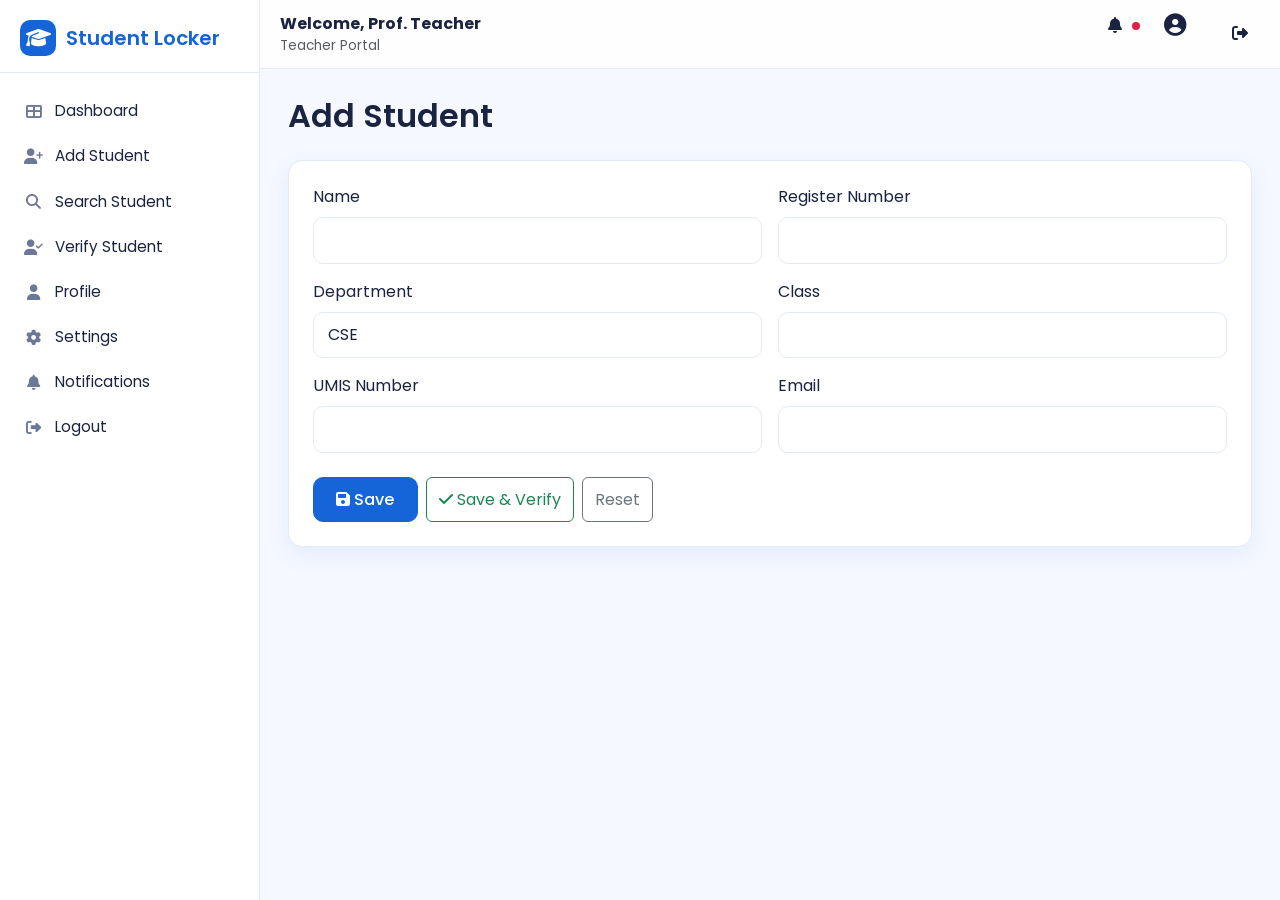
==== add-student.html @ c033478b "Initial commit" ====
<!doctype html>
<html lang="en"><head>
<meta charset="utf-8"><meta name="viewport" content="width=device-width,initial-scale=1">
<title>Add Student - Student Locker</title>
<link href="https://fonts.googleapis.com/css2?family=Poppins:wght@300;400;500;600;700&display=swap" rel="stylesheet">
<link href="https://cdn.jsdelivr.net/npm/bootstrap@5.3.2/dist/css/bootstrap.min.css" rel="stylesheet">
<link href="https://cdnjs.cloudflare.com/ajax/libs/font-awesome/6.5.1/css/all.min.css" rel="stylesheet">
<link href="assets/css/style.css" rel="stylesheet">
</head><body>
<div data-layout="teacher">
  <div class="page-header"><h2>Add Student</h2></div>
  <form id="addStudentForm" class="sl-card">
    <div class="row g-3">
      <div class="col-md-6"><label class="form-label">Name</label><input name="name" class="form-control" required></div>
      <div class="col-md-6"><label class="form-label">Register Number</label><input name="reg" class="form-control" required></div>
      <div class="col-md-6"><label class="form-label">Department</label>
        <select name="dept" class="form-select"><option>CSE</option><option>ECE</option><option>EEE</option><option>MECH</option><option>CIVIL</option><option>IT</option></select></div>
      <div class="col-md-6"><label class="form-label">Class</label><input name="cls" class="form-control"></div>
      <div class="col-md-6"><label class="form-label">UMIS Number</label><input name="umis" class="form-control"></div>
      <div class="col-md-6"><label class="form-label">Email</label><input name="email" type="email" class="form-control" required></div>
    </div>
    <div class="mt-4 d-flex gap-2 flex-wrap">
      <button class="btn btn-primary" type="submit"><i class="fas fa-save me-1"></i>Save</button>
      <button class="btn btn-outline-success" type="button" onclick="saveAndVerify()"><i class="fas fa-check me-1"></i>Save & Verify</button>
      <button class="btn btn-outline-secondary" type="reset">Reset</button>
    </div>
  </form>
</div>
<div class="modal fade" id="okModal" tabindex="-1"><div class="modal-dialog modal-dialog-centered"><div class="modal-content">
  <div class="modal-body text-center p-4">
    <div class="sl-icon-circle mx-auto" style="background:#dcfce7;color:#16a34a"><i class="fas fa-check"></i></div>
    <h5 class="mt-2">Student Saved</h5><p class="text-muted">The student has been added successfully.</p>
    <button class="btn btn-primary" data-bs-dismiss="modal">Continue</button>
  </div>
</div></div></div>
<script src="https://cdn.jsdelivr.net/npm/bootstrap@5.3.2/dist/js/bootstrap.bundle.min.js"></script>
<script src="assets/js/app.js"></script><script src="assets/js/layout.js"></script><script src="assets/js/dashboard.js"></script><script src="assets/js/validation.js"></script>
<script>
  const f = document.getElementById('addStudentForm');
  function saveStudent(verified){
    const d = Object.fromEntries(new FormData(f).entries());
    if(!d.name || !d.reg || !isEmail(d.email)) return slToast('Please complete all fields correctly','error');
    const list = getStudents();
    list.push({id:Date.now(), ...d, verified});
    saveStudents(list); f.reset();
    new bootstrap.Modal(document.getElementById('okModal')).show();
  }
  f.addEventListener('submit', e=>{ e.preventDefault(); saveStudent(false); });
  function saveAndVerify(){ if(f.checkValidity()) saveStudent(true); else f.reportValidity(); }
</script>
</body></html>
---- assets/css/style.css ----
/* Student Details Locker - Global Styles */
:root{
  --sl-primary:#1665d8;
  --sl-primary-dark:#0f4ea8;
  --sl-primary-light:#e8f1ff;
  --sl-accent:#00b4d8;
  --sl-bg:#f5f8ff;
  --sl-white:#ffffff;
  --sl-text:#1a2440;
  --sl-muted:#6b7898;
  --sl-border:#e3ebf6;
  --sl-shadow:0 8px 24px rgba(22,101,216,.08);
  --sl-shadow-lg:0 16px 40px rgba(22,101,216,.14);
  --sl-radius:14px;
}
*{box-sizing:border-box}
html,body{height:100%}
body{
  font-family:'Poppins',system-ui,sans-serif;
  background:var(--sl-bg);
  color:var(--sl-text);
  margin:0;
  transition:background .3s,color .3s;
}
body.dark-mode{
  --sl-bg:#0e1526;
  --sl-white:#161f36;
  --sl-text:#eef2ff;
  --sl-muted:#95a1c2;
  --sl-border:#25304d;
  --sl-primary-light:#1a2b4d;
  background:var(--sl-bg);
  color:var(--sl-text);
}
a{color:var(--sl-primary);text-decoration:none}
a:hover{color:var(--sl-primary-dark)}
.btn-primary{
  background:var(--sl-primary);border-color:var(--sl-primary);
  border-radius:10px;padding:.6rem 1.4rem;font-weight:500;
  transition:transform .2s, box-shadow .2s;
}
.btn-primary:hover{background:var(--sl-primary-dark);border-color:var(--sl-primary-dark);transform:translateY(-2px);box-shadow:0 8px 20px rgba(22,101,216,.3)}
.btn-outline-primary{color:var(--sl-primary);border-color:var(--sl-primary);border-radius:10px}
.btn-outline-primary:hover{background:var(--sl-primary);color:#fff}
.sl-brand{display:flex;align-items:center;gap:.6rem;font-weight:600;color:var(--sl-primary);font-size:1.25rem}
.sl-brand i{background:var(--sl-primary);color:#fff;width:36px;height:36px;border-radius:10px;display:inline-flex;align-items:center;justify-content:center}

/* Cards */
.sl-card{
  background:var(--sl-white);
  border:1px solid var(--sl-border);
  border-radius:var(--sl-radius);
  padding:1.5rem;
  box-shadow:var(--sl-shadow);
  transition:transform .25s ease, box-shadow .25s ease;
}
.sl-card:hover{transform:translateY(-4px);box-shadow:var(--sl-shadow-lg)}
.sl-icon-circle{
  width:56px;height:56px;border-radius:14px;
  background:var(--sl-primary-light);color:var(--sl-primary);
  display:inline-flex;align-items:center;justify-content:center;font-size:1.4rem;margin-bottom:1rem;
}

/* Glass navbar */
.sl-navbar{
  background:rgba(255,255,255,.85);
  backdrop-filter:saturate(180%) blur(12px);
  border-bottom:1px solid var(--sl-border);
  padding:.75rem 1.25rem;
  position:sticky;top:0;z-index:1000;
  display:flex;align-items:center;gap:1rem;
}
body.dark-mode .sl-navbar{background:rgba(22,31,54,.85)}
.sl-navbar .spacer{flex:1}
.sl-navbar .icon-btn{
  background:transparent;border:none;color:var(--sl-text);
  width:40px;height:40px;border-radius:10px;position:relative;
}
.sl-navbar .icon-btn:hover{background:var(--sl-primary-light);color:var(--sl-primary)}
.sl-navbar .badge-dot{
  position:absolute;top:8px;right:8px;width:8px;height:8px;background:#e11d48;border-radius:50%;
}
.avatar{width:38px;height:38px;border-radius:50%;object-fit:cover;border:2px solid var(--sl-primary-light)}

/* Sidebar */
.sl-app{display:flex;min-height:100vh}
.sl-sidebar{
  width:260px;background:var(--sl-white);border-right:1px solid var(--sl-border);
  padding:1.25rem 0;position:sticky;top:0;height:100vh;overflow-y:auto;
  transition:transform .3s ease;
  display:flex;flex-direction:column;
}
.sl-sidebar .sl-brand{padding:0 1.25rem 1rem;border-bottom:1px solid var(--sl-border);margin-bottom:1rem}
.sl-sidebar a.nav-item{
  display:flex;align-items:center;gap:.75rem;padding:.7rem 1.25rem;color:var(--sl-text);
  border-left:3px solid transparent;font-size:.95rem;transition:all .2s;
}
.sl-sidebar a.nav-item i{width:20px;text-align:center;color:var(--sl-muted)}
.sl-sidebar a.nav-item:hover,.sl-sidebar a.nav-item.active{
  background:var(--sl-primary-light);color:var(--sl-primary);border-left-color:var(--sl-primary);
}
.sl-sidebar a.nav-item:hover i,.sl-sidebar a.nav-item.active i{color:var(--sl-primary)}
.sl-main{flex:1;min-width:0;display:flex;flex-direction:column}
.sl-content{padding:1.75rem;flex:1}

/* Auth pages */
.auth-wrapper{
  min-height:100vh;display:flex;align-items:center;justify-content:center;
  background:linear-gradient(135deg,#1665d8 0%,#0f4ea8 60%,#00b4d8 100%);
  padding:2rem 1rem;
}
.auth-card{
  background:rgba(255,255,255,.96);
  backdrop-filter:blur(20px);
  border-radius:20px;padding:2.5rem;max-width:460px;width:100%;
  box-shadow:0 30px 80px rgba(0,0,0,.2);
  animation:fadeUp .5s ease;
}
@keyframes fadeUp{from{opacity:0;transform:translateY(16px)}to{opacity:1;transform:none}}
.auth-title{font-weight:600;margin-bottom:.25rem;color:var(--sl-primary-dark)}
.auth-sub{color:var(--sl-muted);margin-bottom:1.5rem}
.password-field{position:relative}
.password-field .toggle-pw{
  position:absolute;right:12px;top:50%;transform:translateY(-50%);
  background:none;border:none;color:var(--sl-muted);cursor:pointer;
}
.form-control,.form-select{border-radius:10px;padding:.65rem .9rem;border:1px solid var(--sl-border);background:var(--sl-white);color:var(--sl-text)}
.form-control:focus,.form-select:focus{border-color:var(--sl-primary);box-shadow:0 0 0 3px rgba(22,101,216,.15)}

/* Landing choose card */
.choose-grid{display:grid;grid-template-columns:1fr 1fr;gap:1.5rem;margin-top:1.5rem}
.choose-grid .role-card{
  padding:2rem 1.5rem;border-radius:16px;text-align:center;cursor:pointer;
  background:var(--sl-white);border:1px solid var(--sl-border);transition:all .25s;
}
.choose-grid .role-card:hover{transform:translateY(-4px);border-color:var(--sl-primary);box-shadow:var(--sl-shadow-lg)}
.choose-grid .role-card i{font-size:2.4rem;color:var(--sl-primary);margin-bottom:.75rem}
@media(max-width:520px){.choose-grid{grid-template-columns:1fr}.auth-card{padding:1.75rem}}

/* Strength meter */
.pw-meter{height:6px;border-radius:6px;background:#e6ecf5;overflow:hidden;margin-top:.4rem}
.pw-meter .bar{height:100%;width:0;transition:width .3s, background .3s}

/* Loader */
.loader{
  width:22px;height:22px;border-radius:50%;
  border:3px solid rgba(255,255,255,.4);border-top-color:#fff;
  animation:spin .8s linear infinite;display:inline-block;vertical-align:middle;
}
@keyframes spin{to{transform:rotate(360deg)}}
.full-loader{position:fixed;inset:0;background:rgba(15,32,80,.35);display:none;align-items:center;justify-content:center;z-index:2000}
.full-loader.show{display:flex}
.full-loader .loader{width:44px;height:44px;border-width:5px;border-top-color:#fff}

/* Toast */
.sl-toast{
  position:fixed;bottom:24px;right:24px;background:var(--sl-white);color:var(--sl-text);
  border-left:4px solid var(--sl-primary);border-radius:10px;box-shadow:var(--sl-shadow-lg);
  padding:.9rem 1.2rem;z-index:3000;min-width:260px;
  opacity:0;transform:translateY(10px);transition:opacity .25s, transform .25s;
}
.sl-toast.show{opacity:1;transform:none}
.sl-toast.success{border-left-color:#16a34a}
.sl-toast.error{border-left-color:#e11d48}

/* Table */
.table{background:var(--sl-white);border-radius:var(--sl-radius);overflow:hidden}
.table thead{background:var(--sl-primary-light);color:var(--sl-primary)}
body.dark-mode .table{color:var(--sl-text)}

/* Page header */
.page-header{display:flex;justify-content:space-between;align-items:center;margin-bottom:1.5rem;flex-wrap:wrap;gap:1rem}
.page-header h2{margin:0;font-weight:600}
.page-header p{margin:.25rem 0 0;color:var(--sl-muted)}

/* Doc card */
.doc-card .actions{display:flex;gap:.4rem;flex-wrap:wrap;margin-top:1rem}
.doc-card .actions .btn{padding:.35rem .7rem;font-size:.85rem;border-radius:8px}

/* Upload zone */
.upload-zone{
  border:2px dashed var(--sl-primary);border-radius:14px;padding:2.5rem 1rem;text-align:center;
  background:var(--sl-primary-light);color:var(--sl-primary);cursor:pointer;transition:.2s;
}
.upload-zone:hover,.upload-zone.dragover{background:#d7e6ff}
.upload-zone i{font-size:2.4rem;margin-bottom:.5rem}

.progress{height:8px;border-radius:6px}
.progress-bar{background:var(--sl-primary)}

/* Notification list */
.notif-item{display:flex;gap:1rem;padding:1rem;border-bottom:1px solid var(--sl-border);align-items:flex-start}
.notif-item:last-child{border-bottom:none}
.notif-item .dot{width:10px;height:10px;border-radius:50%;background:var(--sl-primary);margin-top:.5rem;flex-shrink:0}
.notif-item.read .dot{background:var(--sl-muted)}
.notif-item .meta{color:var(--sl-muted);font-size:.85rem}

/* Verify badge */
.badge-verified{background:#16a34a;color:#fff;padding:.4rem .8rem;border-radius:20px;font-size:.85rem}
.badge-pending{background:#f59e0b;color:#fff;padding:.4rem .8rem;border-radius:20px;font-size:.85rem}

/* Responsive sidebar */
@media(max-width:991px){
  .sl-sidebar{position:fixed;top:0;left:0;transform:translateX(-100%);z-index:1200;box-shadow:var(--sl-shadow-lg)}
  .sl-sidebar.open{transform:translateX(0)}
  .sl-backdrop{position:fixed;inset:0;background:rgba(0,0,0,.35);z-index:1100;display:none}
  .sl-backdrop.show{display:block}
}
@media(max-width:576px){
  .sl-content{padding:1.1rem}
  .auth-card{padding:1.5rem}
}
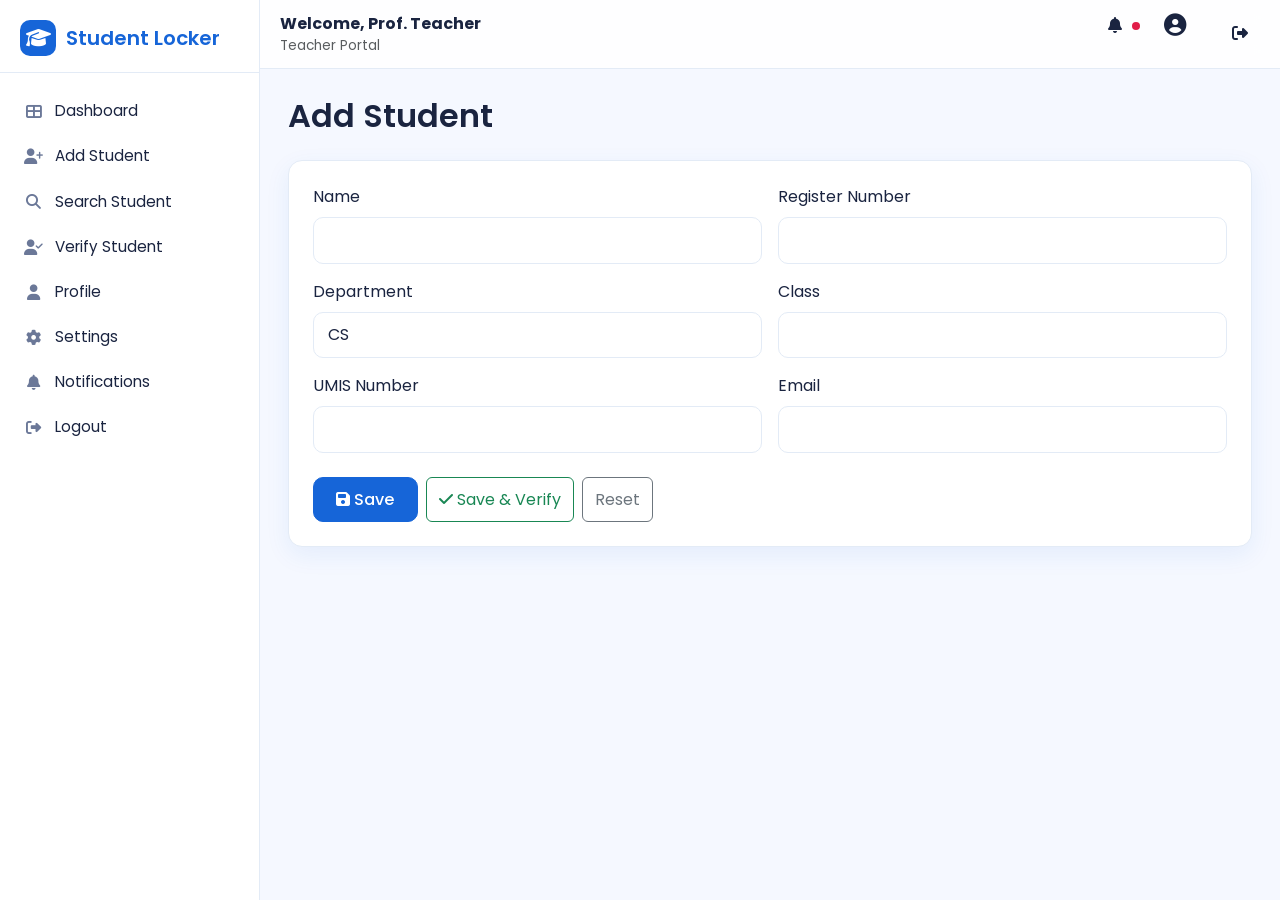
==== commit 42a6f3f2: "FIRST TIME COMMIT CHANGED" ====
--- a/add-student.html
+++ b/add-student.html
@@ -14,7 +14,7 @@
       <div class="col-md-6"><label class="form-label">Name</label><input name="name" class="form-control" required></div>
       <div class="col-md-6"><label class="form-label">Register Number</label><input name="reg" class="form-control" required></div>
       <div class="col-md-6"><label class="form-label">Department</label>
-        <select name="dept" class="form-select"><option>CSE</option><option>ECE</option><option>EEE</option><option>MECH</option><option>CIVIL</option><option>IT</option></select></div>
+        <select name="dept" class="form-select"><option>CS</option><option>IT</option><option>AI&ML</option><option>BCA</option><option>BCOM</option><option>CSDA</option></option></select></div>
       <div class="col-md-6"><label class="form-label">Class</label><input name="cls" class="form-control"></div>
       <div class="col-md-6"><label class="form-label">UMIS Number</label><input name="umis" class="form-control"></div>
       <div class="col-md-6"><label class="form-label">Email</label><input name="email" type="email" class="form-control" required></div>
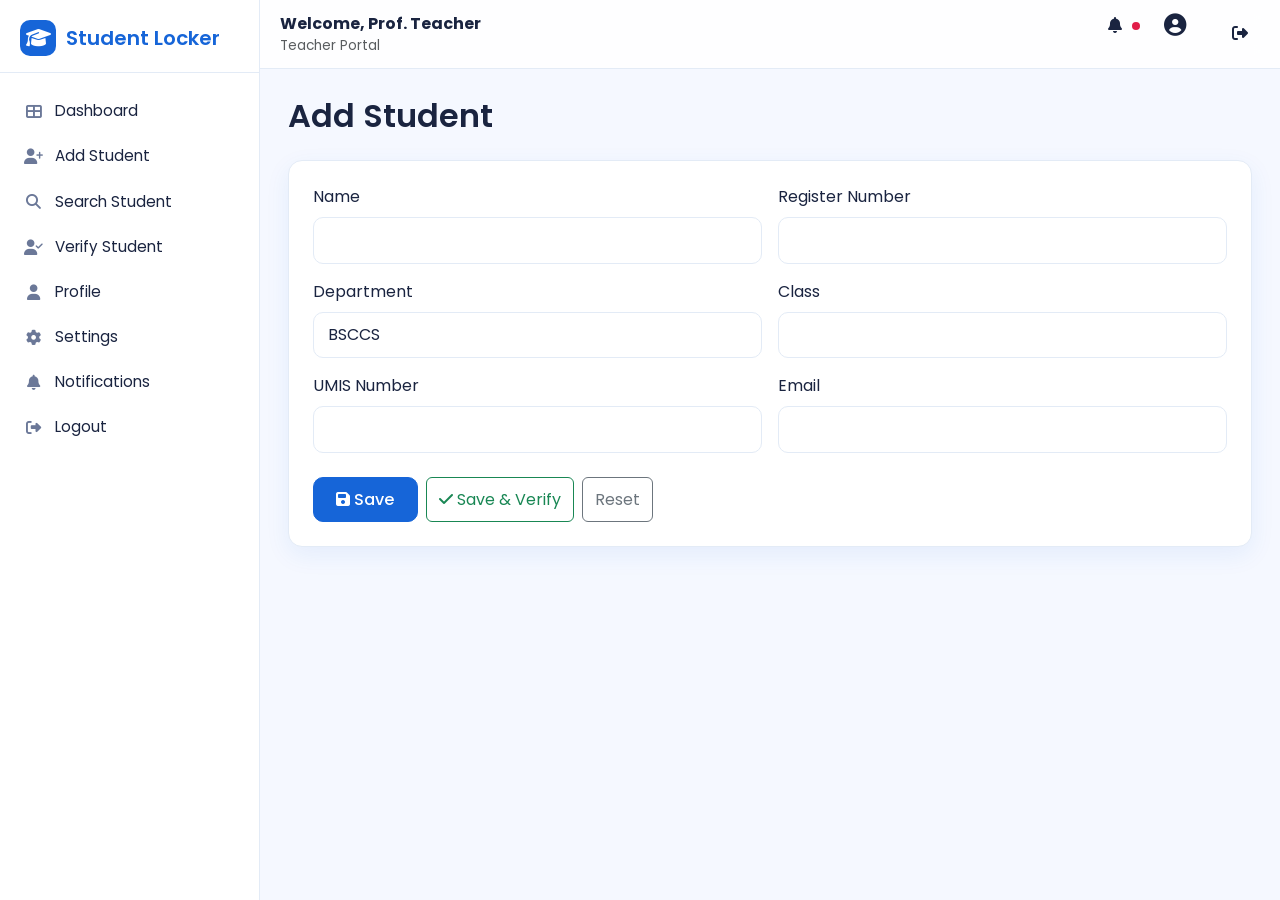
==== commit dba54326: "Update department options in add-student.html UPDATED INDEX PAGE" ====
--- a/add-student.html
+++ b/add-student.html
@@ -14,7 +14,7 @@
       <div class="col-md-6"><label class="form-label">Name</label><input name="name" class="form-control" required></div>
       <div class="col-md-6"><label class="form-label">Register Number</label><input name="reg" class="form-control" required></div>
       <div class="col-md-6"><label class="form-label">Department</label>
-        <select name="dept" class="form-select"><option>CS</option><option>IT</option><option>AI&ML</option><option>BCA</option><option>BCOM</option><option>CSDA</option></option></select></div>
+        <select name="dept" class="form-select"><option>BSCCS</option><option>BSCIT</option><option>BSCAI&ML</option><option>BCA</option><option>BCOM</option><option>CSDA</option></option></select></div>
       <div class="col-md-6"><label class="form-label">Class</label><input name="cls" class="form-control"></div>
       <div class="col-md-6"><label class="form-label">UMIS Number</label><input name="umis" class="form-control"></div>
       <div class="col-md-6"><label class="form-label">Email</label><input name="email" type="email" class="form-control" required></div>
